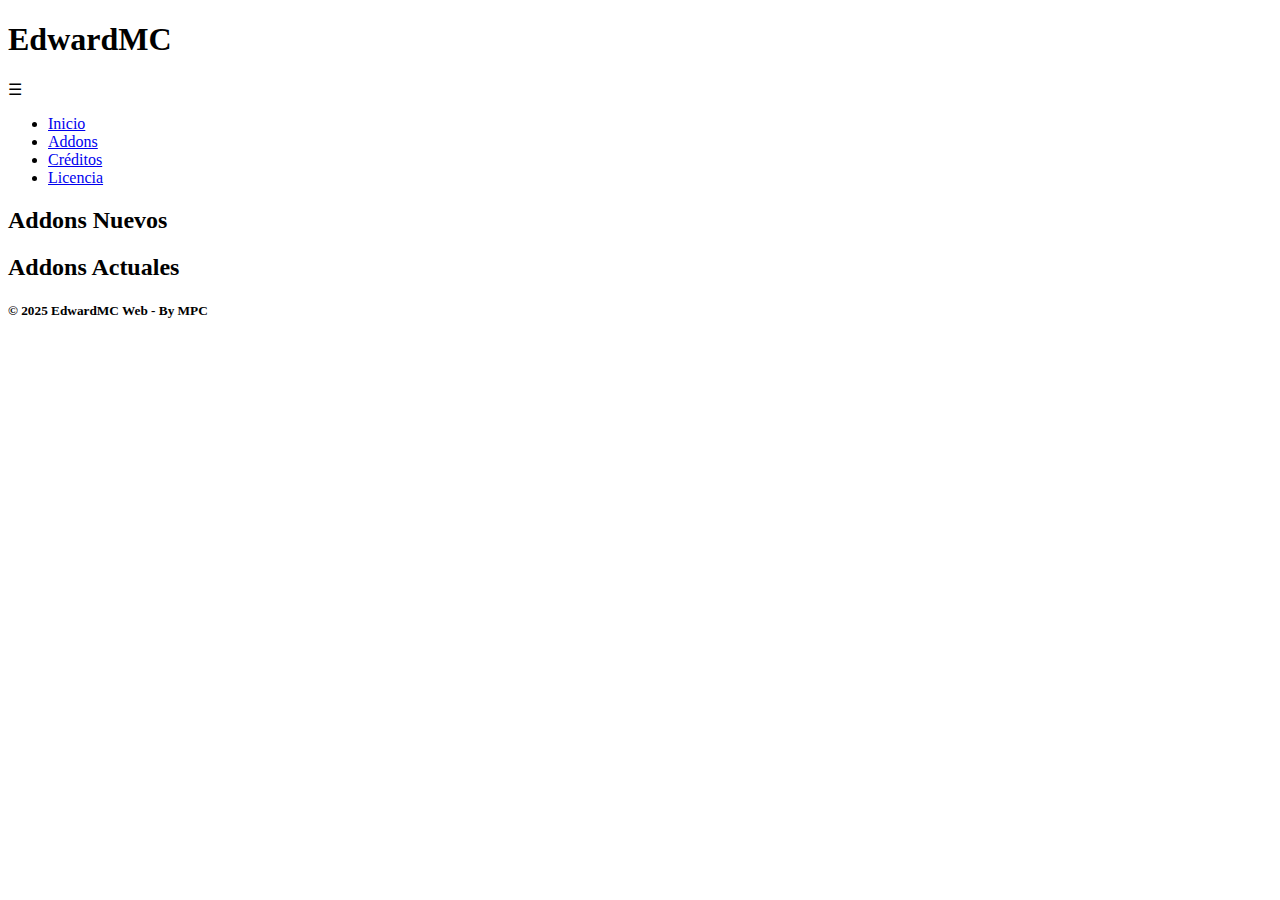
==== addons.html @ fff3bafa "Add files via upload" ====
<!DOCTYPE html>
<html lang="es">
<head>
    <meta charset="UTF-8">
    <meta name="viewport" content="width=device-width, initial-scale=1.0">
    <title>EdwardMC - Addons</title>
    <link rel="stylesheet" href="../css/styles.css">
    <script defer src="../js/script.js"></script>
</head>
<body>

    <!-- Encabezado con menú hamburguesa -->
    <header>
        <h1>EdwardMC</h1>
        <div class="menu-icon" onclick="toggleMenu()">&#9776;</div>
        <nav id="menu">
            <ul>
                <li><a href="../index.html">Inicio</a></li>
                <li><a href="addons.html">Addons</a></li>
                <li><a href="credit.html">Créditos</a></li>
                <li><a href="license.html">Licencia</a></li>
            </ul>
        </nav>
    </header>

    <!-- Sección de addons nuevos -->
    <section class="new-addons-section">
        <h2 class="new-addons-title">Addons Nuevos</h2>
        <div class="new-addons-container"></div>
    </section>

<h2 class="new-addons-title2">Addons Actuales</h2>
    <!-- Sección de todos los addons -->
    <section class="cards-container"></section>

<h5> © 2025 EdwardMC Web - By MPC</h5>
</body>
</html>
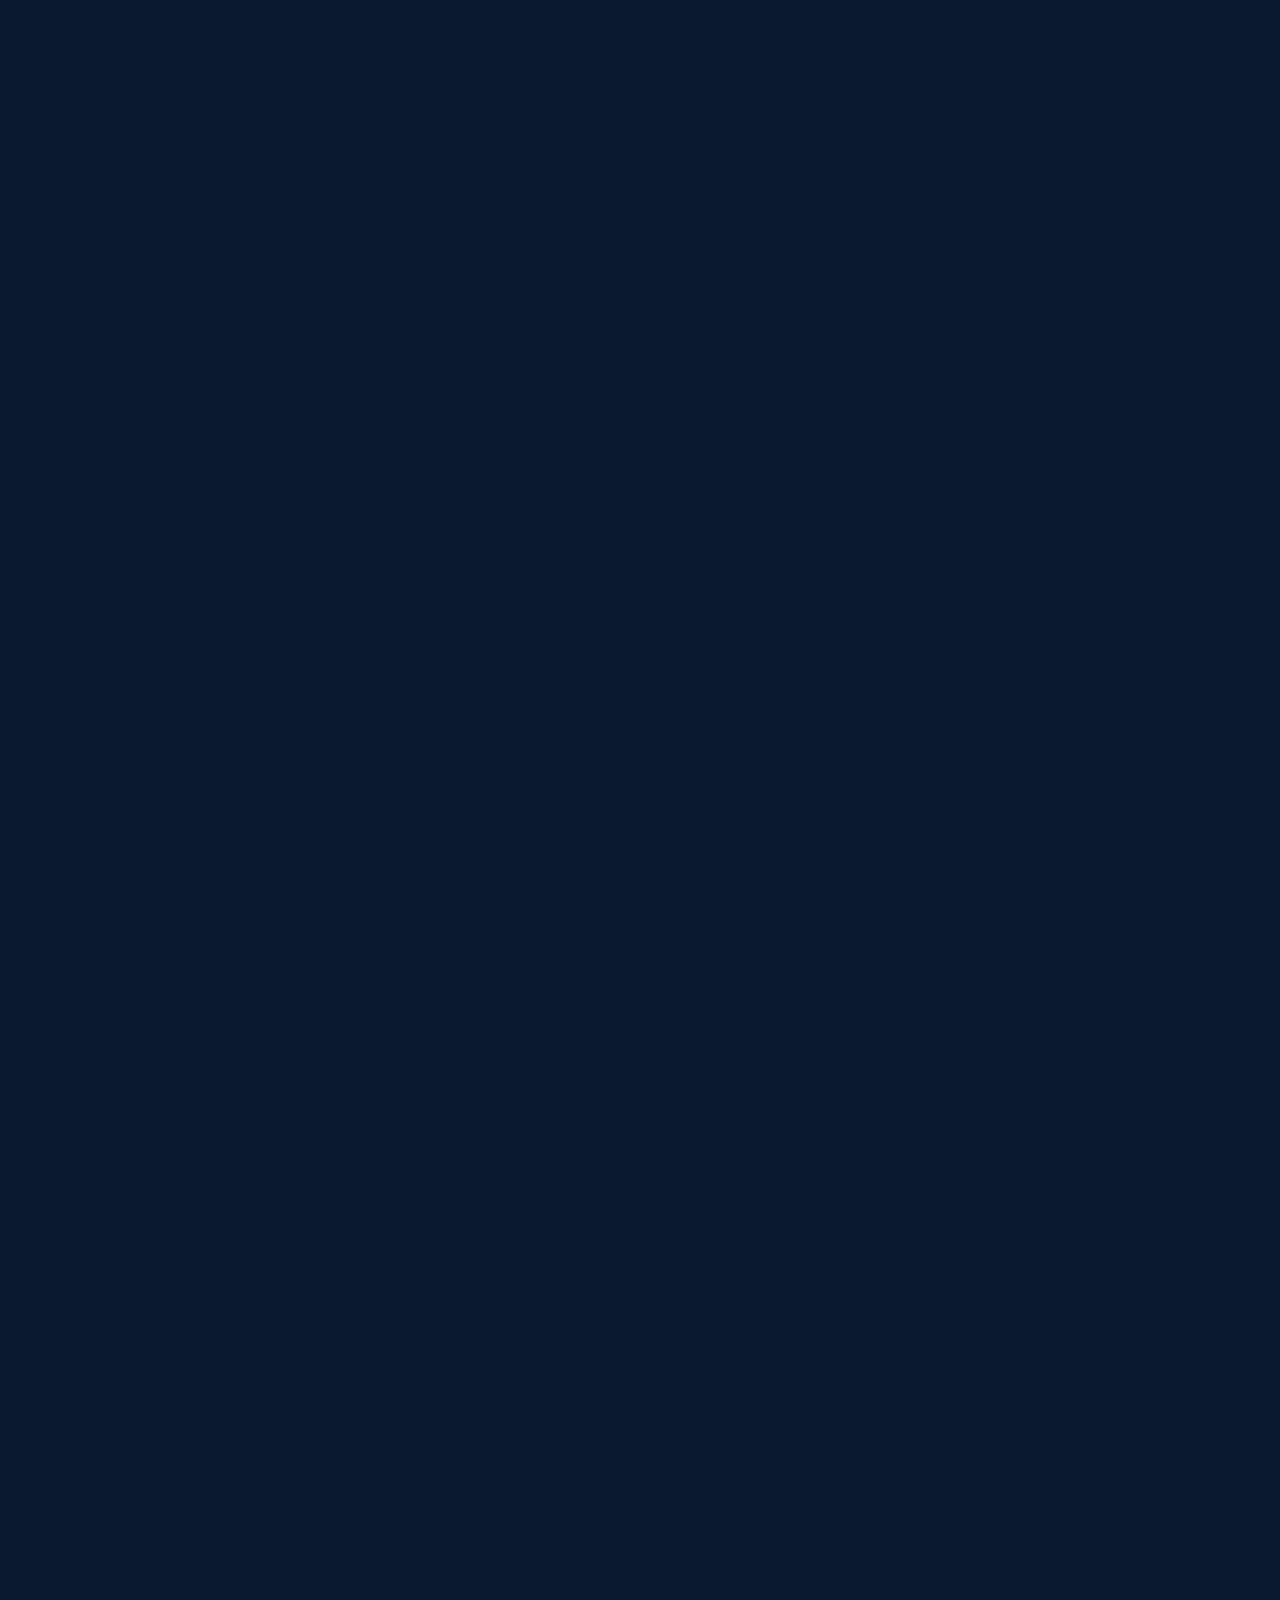
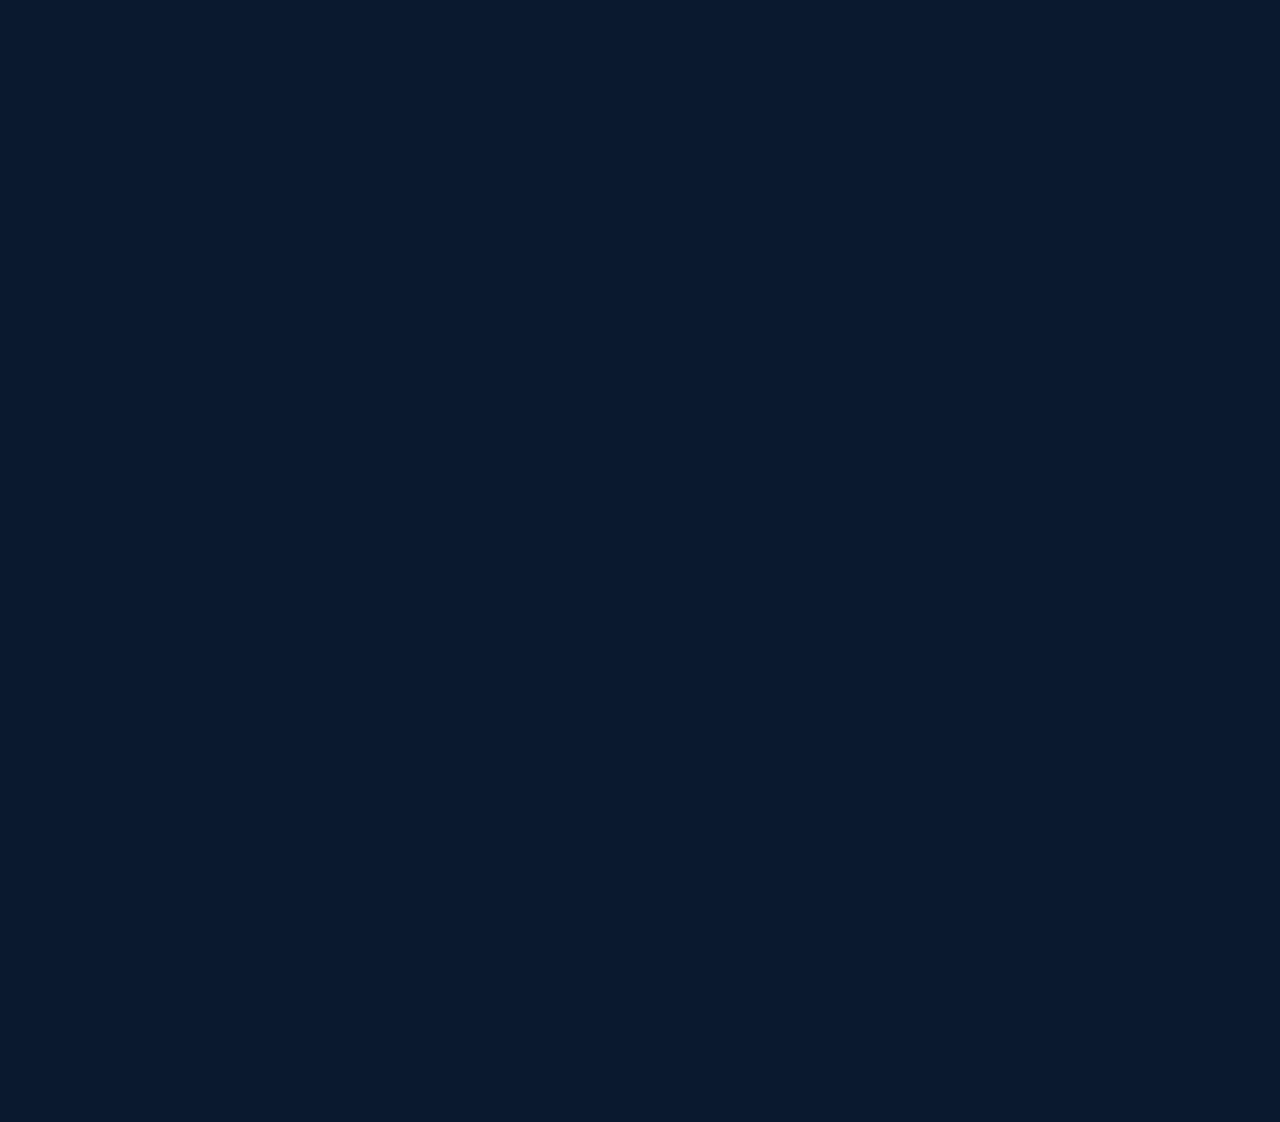
==== commit 0a110b21: "Update addons.html" ====
--- a/addons.html
+++ b/addons.html
@@ -4,8 +4,8 @@
     <meta charset="UTF-8">
     <meta name="viewport" content="width=device-width, initial-scale=1.0">
     <title>EdwardMC - Addons</title>
-    <link rel="stylesheet" href="../css/styles.css">
-    <script defer src="../js/script.js"></script>
+    <link rel="stylesheet" href="styles.css">
+    <script defer src="script.js"></script>
 </head>
 <body>
 
@@ -15,7 +15,7 @@
         <div class="menu-icon" onclick="toggleMenu()">&#9776;</div>
         <nav id="menu">
             <ul>
-                <li><a href="../index.html">Inicio</a></li>
+                <li><a href="index.html">Inicio</a></li>
                 <li><a href="addons.html">Addons</a></li>
                 <li><a href="credit.html">Créditos</a></li>
                 <li><a href="license.html">Licencia</a></li>
--- a/styles.css
+++ b/styles.css
@@ -0,0 +1,356 @@
+/* Reset de estilos */
+body {
+    margin: 0;
+    padding: 0;
+    font-family: Arial, sans-serif;
+    background-color: #0a192f; /* Azul oscuro */
+    color: white;
+}
+
+/* Encabezado con menú hamburguesa */
+header {
+    display: flex;
+    justify-content: space-between;
+    align-items: center;
+    background: #091123;
+    padding: 15px 20px;
+    position: relative;
+    z-index: 1000;
+}
+
+h1 {
+    margin: 0;
+    font-size: 24px;
+}
+
+/* Menú hamburguesa */
+.menu-icon {
+    font-size: 24px;
+    cursor: pointer;
+    color: white;
+    transition: transform 0.3s ease;
+}
+
+.menu-icon:hover {
+    transform: scale(1.1);
+}
+
+/* Menú animado */
+nav {
+    position: absolute;
+    top: 60px;
+    right: 20px;
+    background: #091123;
+    padding: 0;
+    border-radius: 8px;
+    width: 200px;
+    box-shadow: 0px 4px 8px rgba(0, 0, 0, 0.3);
+    opacity: 0;
+    visibility: hidden;
+    transform: translateY(-10px);
+    transition: opacity 0.3s ease, transform 0.3s ease, visibility 0.3s;
+}
+
+nav.show {
+    opacity: 1;
+    visibility: visible;
+    transform: translateY(0);
+}
+
+nav ul {
+    list-style: none;
+    padding: 0;
+    margin: 0;
+}
+
+nav ul li {
+    text-align: center;
+    border-bottom: 1px solid rgba(255, 255, 255, 0.2);
+}
+
+nav ul li:last-child {
+    border-bottom: none;
+}
+
+nav ul li a {
+    display: block;
+    padding: 12px;
+    color: white;
+    text-decoration: none;
+    font-size: 18px;
+    transition: background 0.3s ease, transform 0.2s ease;
+}
+
+nav ul li a:hover {
+    background: #1e90ff;
+    transform: scale(1.05);
+}
+
+/* Contenedor de Cards */
+.cards-container {
+    display: flex;
+    flex-direction: column;
+    align-items: center;
+    padding: 20px;
+    gap: 20px;
+}
+
+/* Card */
+.card {
+    background: linear-gradient(145deg, #2c2c2c, #3a3a3a);
+    width: 350px;
+    border-radius: 20px;
+    overflow: hidden;
+    box-shadow: 0px 4px 10px rgba(0, 0, 0, 0.2);
+    text-align: center;
+    transition: transform 0.3s ease, box-shadow 0.3s ease;
+}
+
+.card:hover {
+    transform: scale(1.05);
+    box-shadow: 0px 8px 20px rgba(0, 0, 0, 0.3);
+}
+
+/* Imagen Banner */
+.card-banner {
+    width: 100%;
+    height: 200px;
+    object-fit: cover;
+}
+
+/* Contenido de la Card */
+.card-content {
+    padding: 15px;
+}
+
+.card-title {
+    font-size: 20px;
+    margin: 10px 0;
+    color: white;
+}
+
+.card-description {
+    font-size: 14px;
+    color: #ccc;
+    margin-bottom: 15px;
+}
+
+/* Botón de descarga */
+.download-btn {
+    display: block;
+    background: #28a745;
+    color: white;
+    padding: 10px 15px;
+    text-decoration: none;
+    font-weight: bold;
+    border-radius: 5px;
+    transition: background 0.3s ease;
+}
+
+.download-btn:hover {
+    background: #218838;
+}
+
+/* Responsividad */
+@media screen and (max-width: 768px) {
+    .menu-icon {
+        display: block;
+    }
+
+    nav {
+        width: 100%;
+        left: 0;
+        right: 0;
+        text-align: center;
+    }
+
+    .cards-container {
+        flex-direction: column;
+    }
+}
+
+/* Contenedor de la licencia */
+.license-container {
+    max-width: 800px;
+    margin: 40px auto;
+    padding: 20px;
+    background: #1a1a1a; /* Fondo oscuro */
+    color: white;
+    border-radius: 10px;
+    box-shadow: 0px 4px 8px rgba(255, 255, 255, 0.1);
+}
+
+/* Títulos */
+.license-container h2 {
+    text-align: center;
+    color: #1e90ff; /* Azul llamativo */
+}
+
+.license-container h3 {
+    margin-top: 20px;
+    color: #28a745; /* Verde */
+}
+
+/* Párrafos */
+.license-container p {
+    font-size: 16px;
+    line-height: 1.6;
+    color: #ccc;
+}
+
+/* Animación de desvanecimiento */
+.fade-in {
+    opacity: 0;
+    animation: fadeInAnimation 0.8s ease-in-out forwards;
+}
+
+@keyframes fadeInAnimation {
+    from {
+        opacity: 0;
+    }
+    to {
+        opacity: 1;
+    }
+}
+
+.card {
+    position: relative; /* Permite posicionar el icono */
+}
+
+.card-status-icon {
+    position: absolute;
+    top: 10px;
+    right: 10px;
+    width: 40px;  /* Tamaño del icono */
+    height: 25px;
+    opacity: 0.9;
+}
+
+/* Sección de addons nuevos */
+.new-addons-section {
+    text-align: center;
+    margin: 20px 0;
+}
+
+.new-addons-title {
+    font-size: 24px;
+    color: green;
+    margin-bottom: 15px;
+}
+
+.new-addons-title2 {
+    font-size: 24px;
+    color: #1e90ff;
+    margin-bottom: 15px;
+}
+
+/* Contenedor de los 7 addons nuevos con desplazamiento horizontal */
+.new-addons-container {
+    display: flex;
+    flex-wrap: nowrap;
+    overflow-x: auto;
+    gap: 15px;
+    padding: 10px;
+    justify-content: flex-start;
+    scroll-behavior: smooth;
+}
+
+/* Hacer que las cards mantengan su tamaño original */
+.new-addons-container .card {
+    min-width: 320px; /* Tamaño original de la Card */
+    max-width: 310px;
+    flex-shrink: 0; /* Evita que se reduzcan al hacer scroll */
+}
+
+/* Scroll personalizado para la fila de 7 addons */
+.new-addons-container::-webkit-scrollbar {
+    height: 8px;
+}
+
+.new-addons-container::-webkit-scrollbar-thumb {
+    background-color: #666;
+    border-radius: 4px;
+}
+
+.new-addons-container::-webkit-scrollbar-track {
+    background: #222;
+}
+
+/* Cards normales (todos los addons) */
+.cards-container {
+    display: flex;
+    flex-direction: column;
+    align-items: center;
+    gap: 20px;
+    padding: 20px;
+}
+
+
+.comments-section a:hover {
+    text-decoration: underline;
+}
+
+/* Sección de Créditos */
+.credits-section {
+    margin: 40px auto;
+    width: 80%;
+    max-width: 1200px;
+}
+
+.credit-card {
+    background: #1a1a1a;
+    padding: 20px;
+    border-radius: 10px;
+    box-shadow: 0 4px 6px rgba(0, 0, 0, 0.1);
+    margin-bottom: 20px;
+    position: relative; /* Para posicionar los iconos dentro de la tarjeta */
+}
+
+.credit-card h3 {
+    font-size: 22px;
+    color: #1e90ff;
+}
+
+.credit-card p {
+    font-size: 16px;
+    color: #ccc;
+    line-height: 1.6;
+}
+
+/* Redes Sociales */
+.social-links {
+    position: absolute; /* Para poner los iconos en la esquina */
+    bottom: 10px;
+    right: 10px;
+    display: flex;
+    gap: 10px;
+}
+
+.social-icon img {
+    width: 20px;
+    height: 20px;
+    object-fit: contain;
+    transition: transform 0.3s ease;
+}
+
+.social-icon:hover img {
+    transform: scale(1.1);
+}
+
+/* Pantallas grandes */
+@media screen and (min-width: 768px) {
+    #menu {
+        display: flex;
+        position: static;
+        background-color: transparent;
+        box-shadow: none;
+    }
+
+    nav ul {
+        display: block;
+    }
+
+    .menu-icon {
+        display: none;
+    }
+}
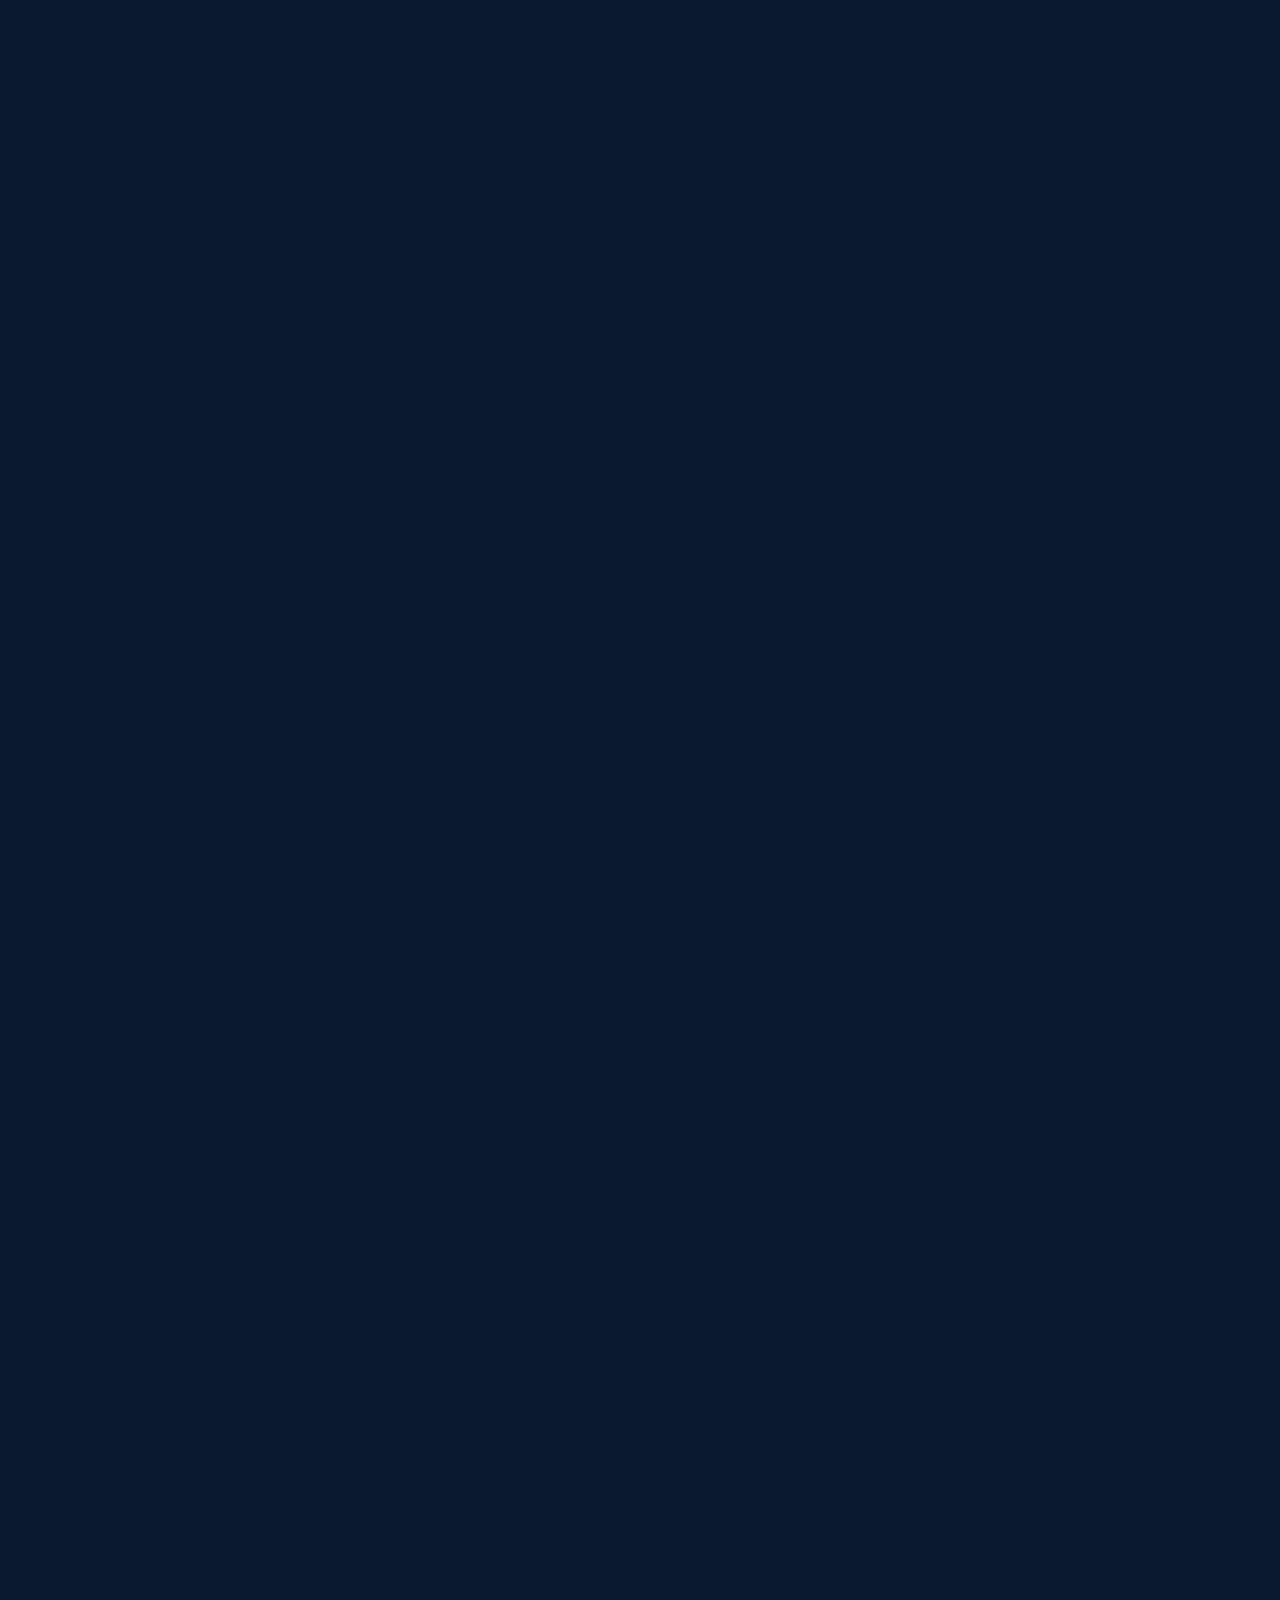
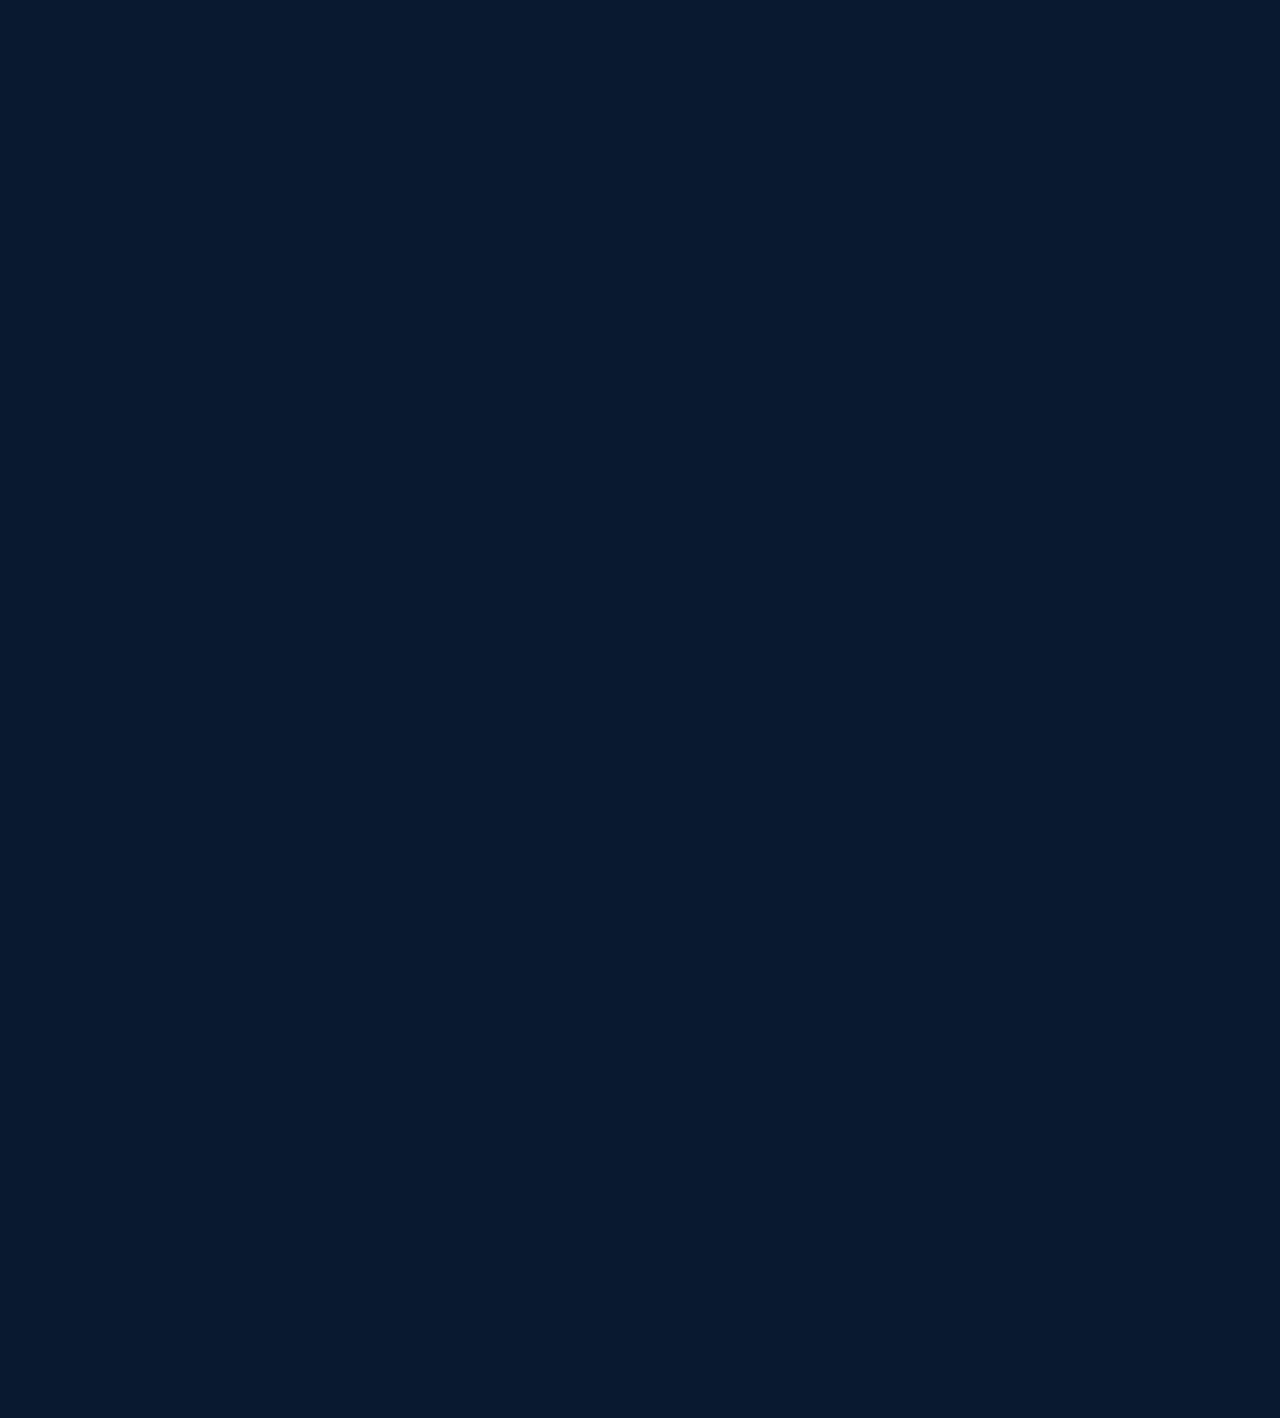
==== commit 03f75d0a: "Update addons.html" ====
--- a/addons.html
+++ b/addons.html
@@ -25,11 +25,11 @@
 
     <!-- Sección de addons nuevos -->
     <section class="new-addons-section">
-        <h2 class="new-addons-title">Addons Nuevos</h2>
+        <h2 class="new-addons-title">Addons Recomendados</h2>
         <div class="new-addons-container"></div>
     </section>
 
-<h2 class="new-addons-title2">Addons Actuales</h2>
+<h2 class="new-addons-title2">Todos Los Addons..</h2>
     <!-- Sección de todos los addons -->
     <section class="cards-container"></section>
 
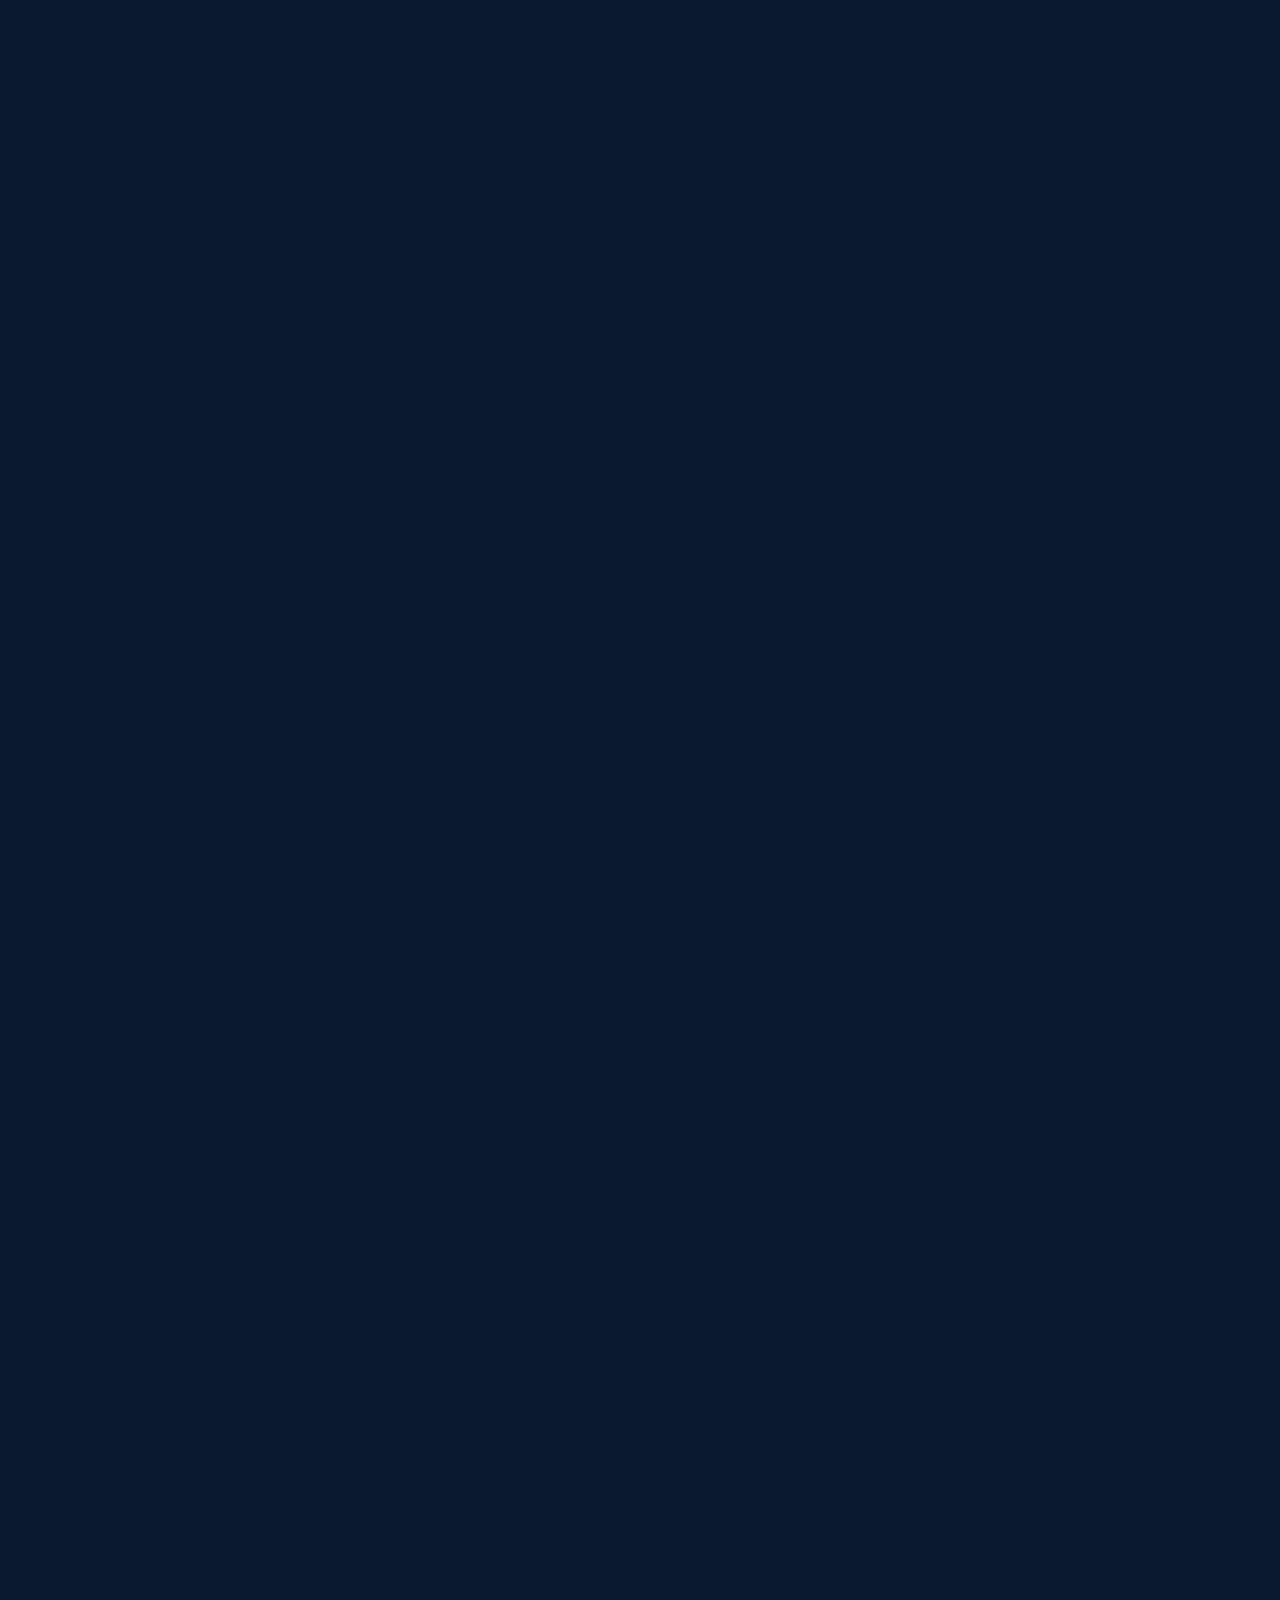
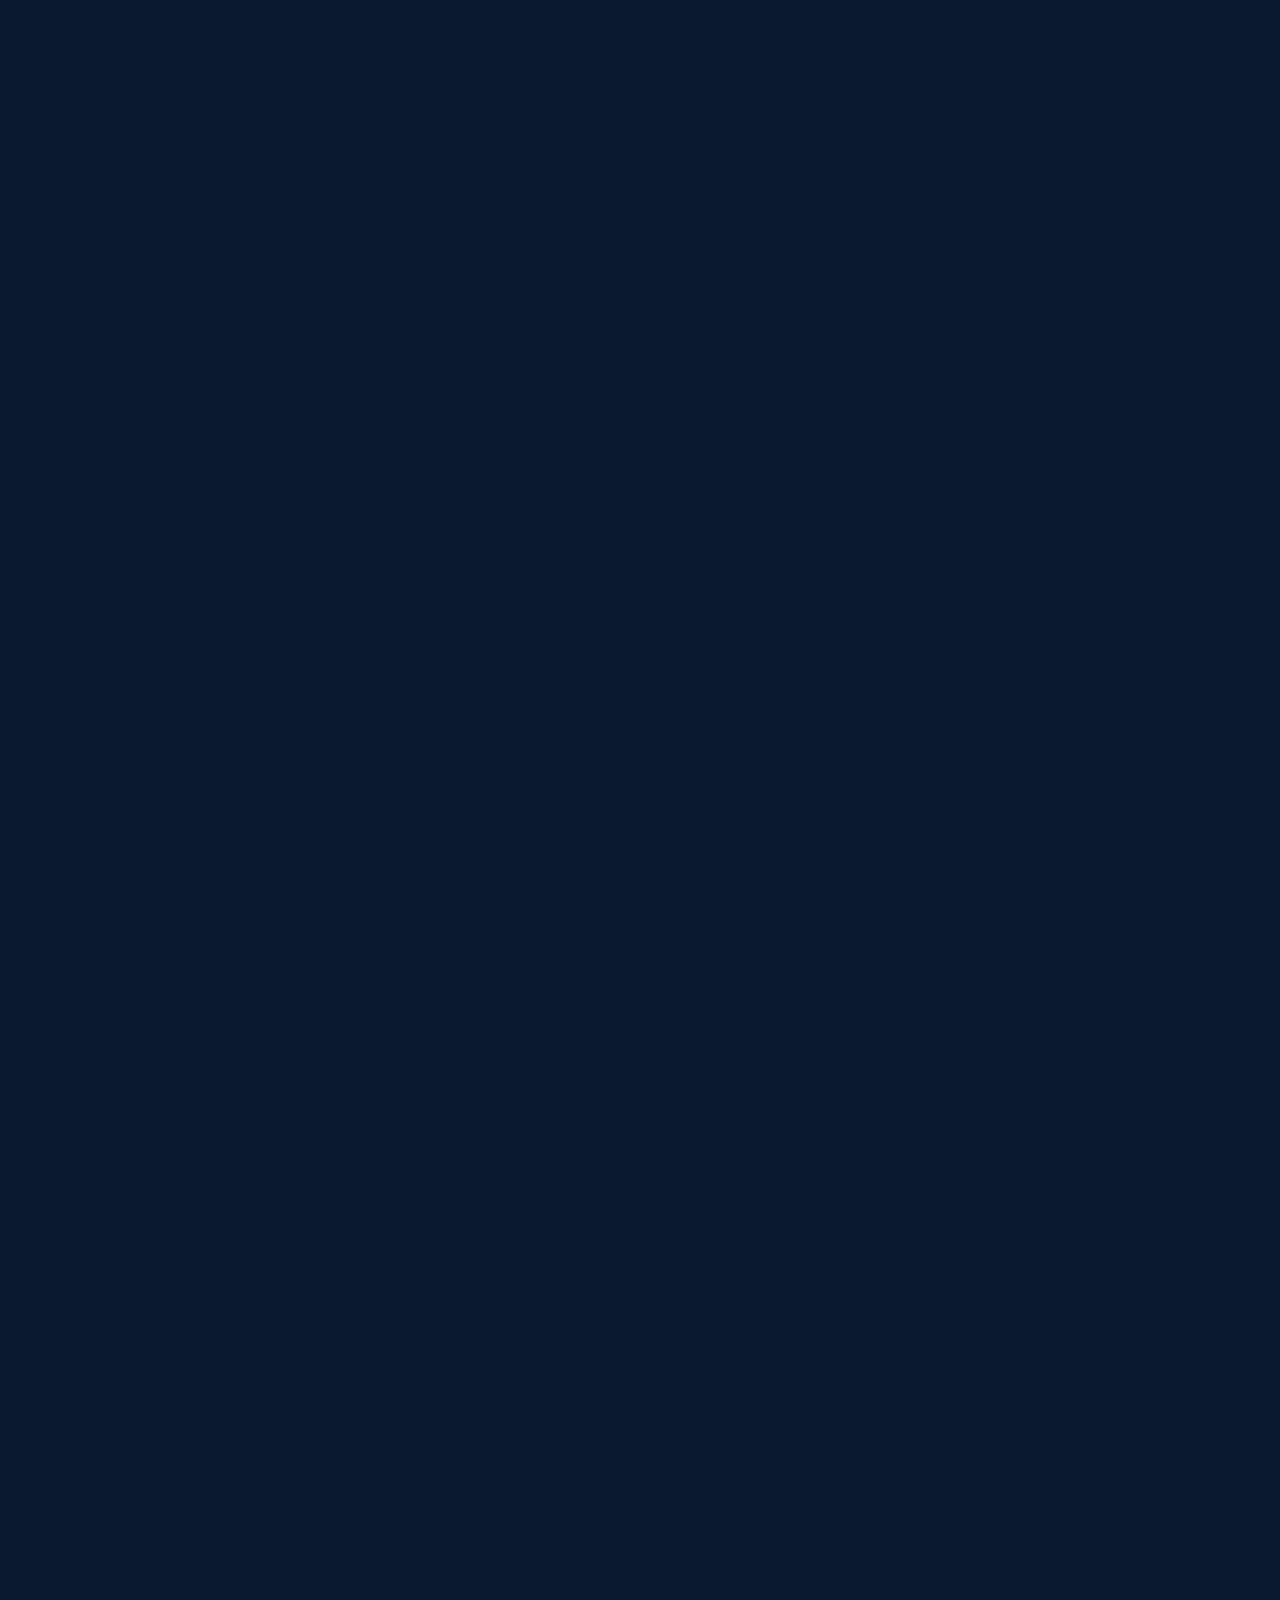
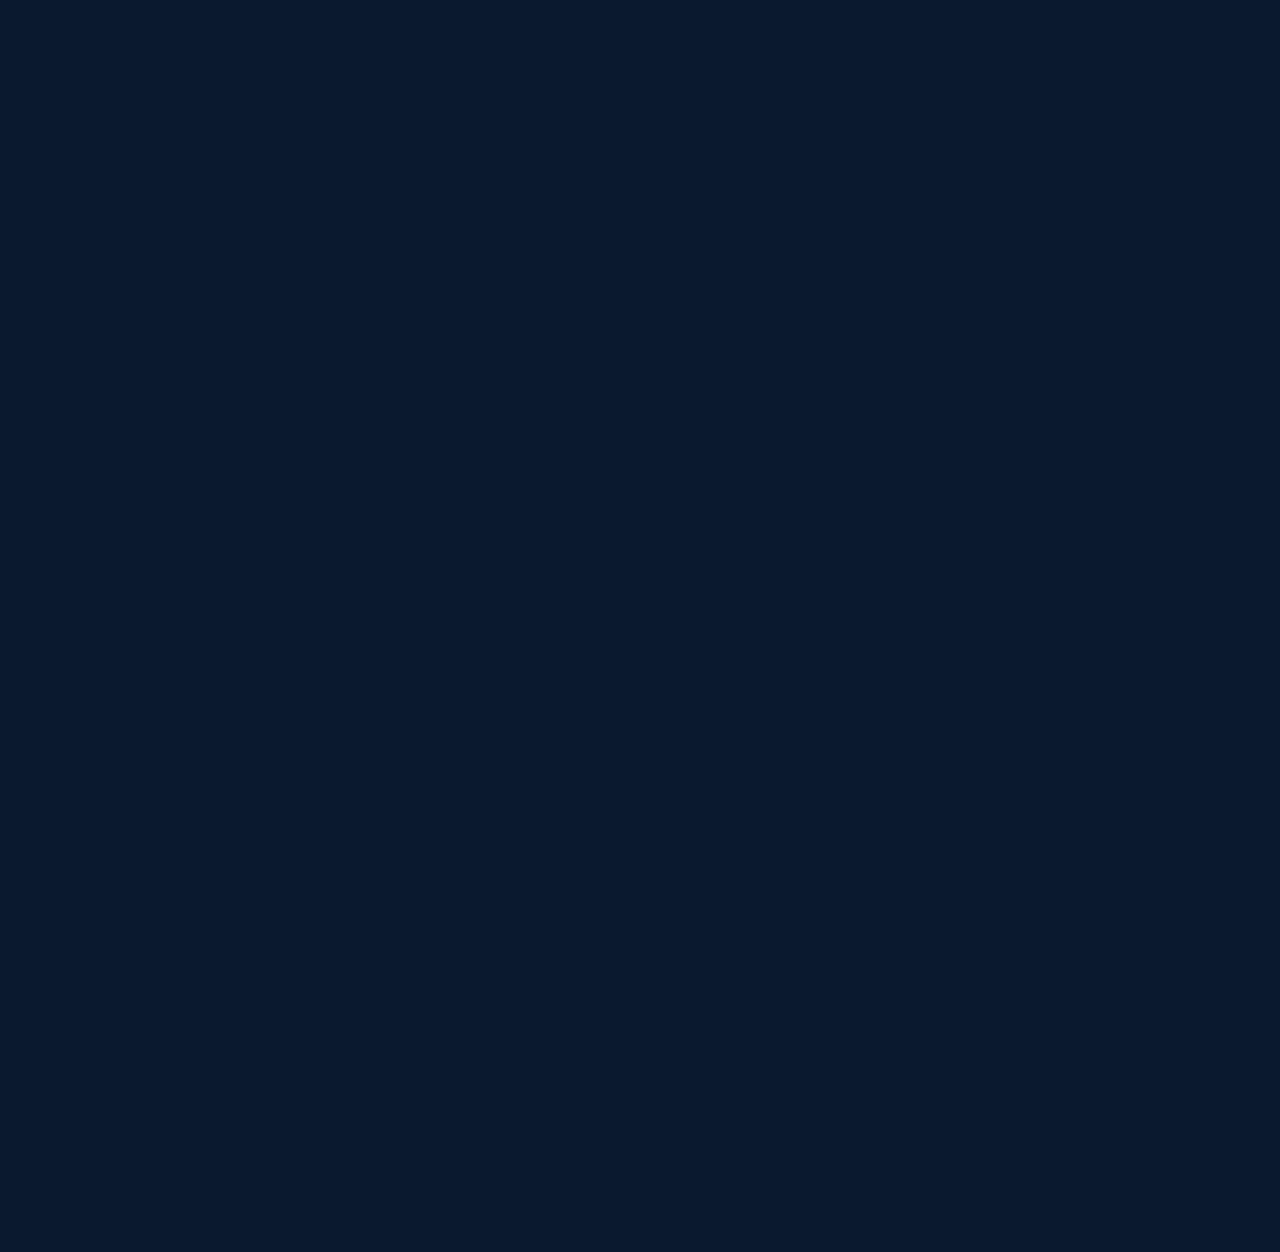
==== commit 821d3990: "addons.html" ====
--- a/addons.html
+++ b/addons.html
@@ -3,7 +3,7 @@
 <head>
     <meta charset="UTF-8">
     <meta name="viewport" content="width=device-width, initial-scale=1.0">
-    <title>EdwardMC - Addons</title>
+    <title>Edward Gamer Addon - Addons</title>
     <link rel="stylesheet" href="styles.css">
     <script defer src="script.js"></script>
 </head>
